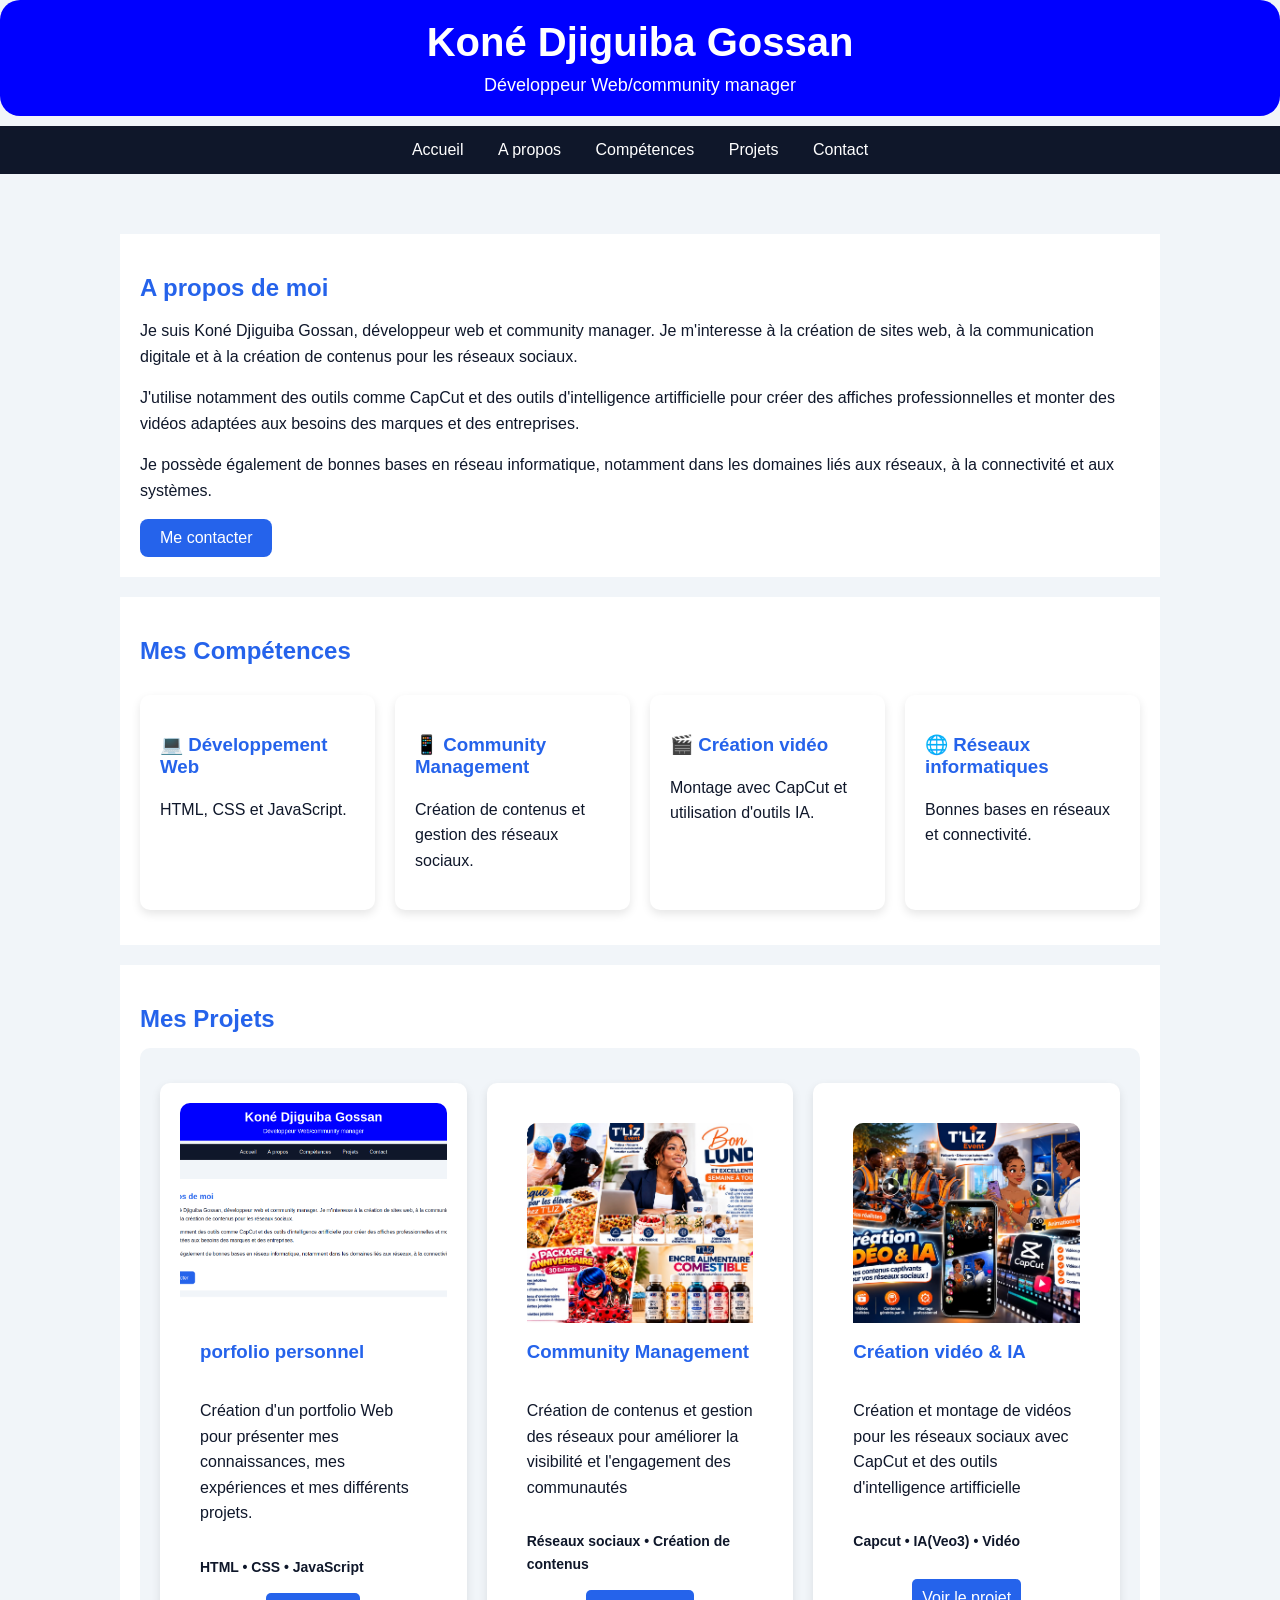
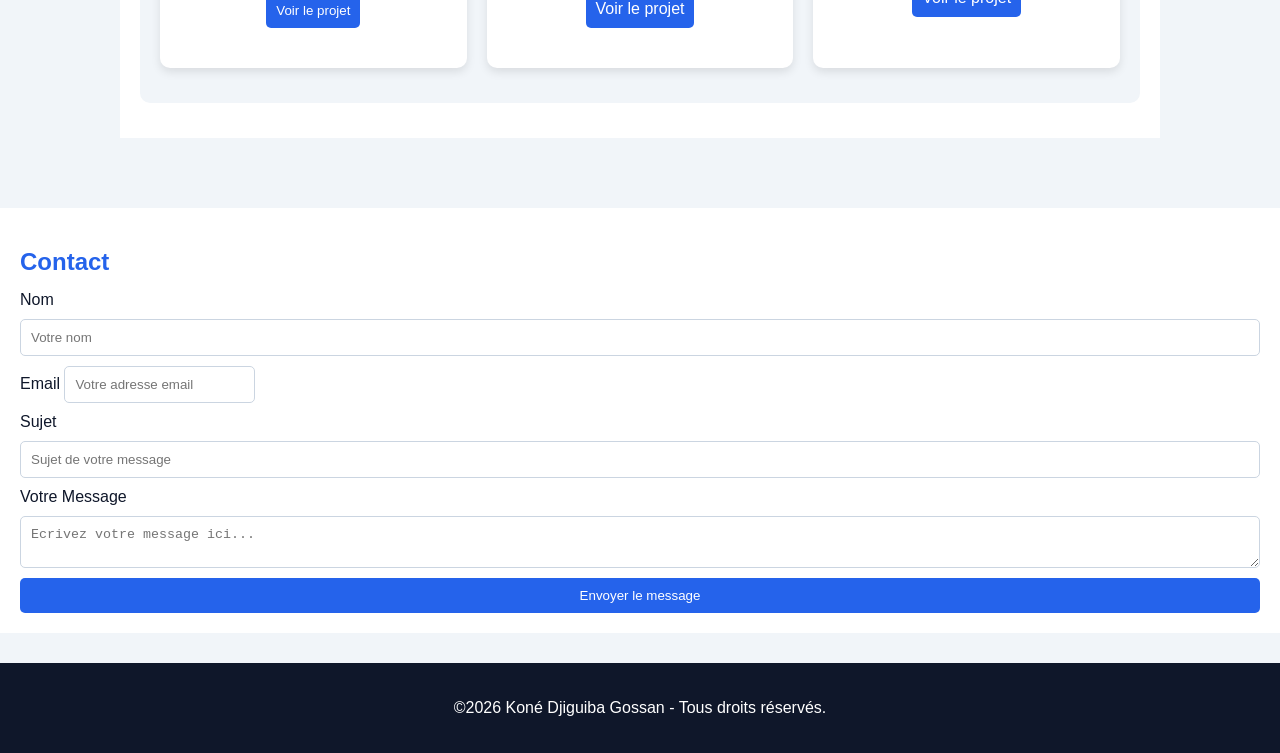
==== index.html @ d920a8b1 "Ajout de mon portfolio personnel" ====
<!DOCTYPE html>
<html lang="fr">
<head>
    <meta charset="UTF-8">
    <meta name="viewport" content="width=device-width, initial-scale=1.0">
    <title>Mon portfolio</title>
    <link rel="stylesheet" href="style.css">
</head>
<body>
    <header>
        <h1>Koné Djiguiba Gossan</h1>
            <p>Développeur Web/community manager</p>
    </header>
    
    <nav>
        <button class="menu-toggle">☰</button>
        <div class="menu">
        <a href="#acceuil">Accueil</a> 
        <a href="#apropos">A propos</a>
        <a href="#Compétences">Compétences</a>
        <a href="#Projets">Projets</a>
        <a href="#contact">Contact</a>
        </div>                
     </nav>
    <main>
        <section id="apropos"><h2>A propos de moi</h2>
             <p>Je suis Koné Djiguiba Gossan,           
                développeur web et community manager.
                Je m'interesse à la création de sites web, à la communication digitale et à la création de contenus pour les réseaux sociaux. </p>
                <p>J'utilise notamment des outils comme CapCut et des outils d'intelligence artifficielle pour créer des affiches professionnelles et monter des vidéos adaptées aux besoins des marques et des entreprises.</p>
                <p>Je possède également de bonnes bases en réseau informatique, notamment dans les domaines liés aux réseaux, à la connectivité et aux systèmes. </p>
                <a href="#contact" class="btn-contact">Me contacter</a>
        </section>
        <section id="Compétences">
    <h2>Mes Compétences</h2>

    <div class="competences">

        <article>
            <h3>💻 Développement Web</h3>
            <p>HTML, CSS et JavaScript.</p>
        </article>

        <article>
            <h3>📱 Community Management</h3>
            <p>Création de contenus et gestion des réseaux sociaux.</p>
        </article>

        <article>
            <h3>🎬 Création vidéo</h3>
            <p>Montage avec CapCut et utilisation d'outils IA.</p>
        </article>

        <article>
            <h3>🌐 Réseaux informatiques</h3>
            <p>Bonnes bases en réseaux et connectivité.</p>
        </article>

    </div>
</section>
        <section id="Projets">
            <h2>Mes Projets</h2>
            <article class="projets">
                    <article class="projet-card">
                   <img src="images/portfolio.jpg/Capture d’écran du 2026-10-08 15-52-45.png" alt="Apercu de mon portfolio">
                    <div class="projet-contenu">
                 <h3>porfolio personnel</h3>
                  <p>Création d'un portfolio Web pour présenter mes connaissances, mes expériences et mes différents projets.</p> 
                  <p class="technologies">
                          HTML • CSS • JavaScript
                  </p>
                  <button class="btn-projet" data-projet="portfolio">Voir le projet

                  </button>
                </div>
               
            </article>
                 <article class="projet-card">
                     <div class="projet-contenu">
                        <img src="images/CM.jpg/WhatsApp Image 2026-10-08 at 16.17.36.jpeg" alt="Réalisation en Community Management">
                        <h3>Community Management</h3>
                        <p>Création de contenus et gestion des réseaux pour améliorer la visibilité et l'engagement des communautés</p>
                        <p class="technologies"> Réseaux sociaux • Création de contenus</p>
                     <a href="projets/community-management.html" class="btn-projet">Voir le projet</a>
                    </div>
                
                     </article>
                       
                        <article class="projet-card">
                            <div class="projet-contenu">
                            <img src="images/Réalisation-vidéo-ia.jpg/WhatsApp Image 2026-10-08 at 16.39.47.jpeg" alt="Réalisation vidéo et intelligence artifficielle">
                        <h3>Création vidéo & IA</h3>
                        <p>Création et montage de vidéos pour les réseaux sociaux
                        avec CapCut et des outils d'intelligence artifficielle    
                        </p>
                        <p class="technologies"> Capcut • IA(Veo3) • Vidéo </p>
                        <a href="projets/Creation-video.html" class="btn-projet">Voir le projet</a>
                    </div>
                
                     </article>
          </article>
        </div>
        </section>
    </main>
    <section id="contact">
        <h2>Contact</h2>
        <form action="https://formsubmit.co/didi.gossan2@gmail.com" method="post">
            <label for="nom">Nom</label>
            <input type="text" id="nom" name="nom" placeholder="Votre nom">
        <required>
        <label for="email">Email</label>
            <input type="email" id="email" name="email" placeholder="Votre adresse email">
        </required>    
            <label for="sujet">Sujet</label>
            <input type="text" id="sujet" name="subject" placeholder="Sujet de votre message" required>
            <label for="message">Votre Message</label>
            <textarea id="message" name="message" placeholder="Ecrivez votre message ici..." required></textarea>
            <button type="submit">Envoyer le message</button>
        </form>    
    </section>
    <footer>
        <p>&copy;2026 Koné Djiguiba Gossan - Tous droits réservés.</p>
    </footer>
    <script src="script.js"></script>
</body>
</html>
---- style.css ----
* {
    box-sizing: border-box;
}


body {
    font-family:arial;
    margin: 0;
    background-color:#F1F5F9;
   color: #0F172A;
}

header {
    background-color: blue;
    color: white;
    text-align: center;
    padding: 10px;
    border-radius: 20px;
}
header h1{
    font-size: 40px;
    margin: 10px;
    
}
header p{
    font-size: 18px;
    margin:10px;
}

nav{
    background-color: #0F172A;
    padding: 15px;
    text-align: center;
    margin: 10px 0;
}
nav a{
    color:#FFFFFF;
    text-decoration: none;
    margin:0 15px;
}
nav a:hover {
    color:#60A5FA;
}
main {
    max-width: 1100px;
    margin:0 auto;
    padding: 30px;
}
section {
    background-color: #FFFFFF;
    padding:20px;
    margin:20px 0;
    border-raduis:10px;
}

section h2 {
    color:#2563EB;
    font-size: 24px;
    margin-bottom: 15px;
}
section p {
    line-height: 1.6;
    color: #0F172A;
}
article {
    background-color: #F1F5F9;
    padding: 20px;
    margin: 15px 0;
    border-radius: 10px;
}
.projets {
    display: flex;
    gap:20px;
    flex-wrap: wrap ;
    align-items: stretch;
}
.projets article{
    box-shadow: 0 4px 10px rgba(0, 0, 0, 0.1);
}
article {
    flex: 1; 
}
article h3 {
    color:#2563EB;
}
@media (max-width: 768px){
   .projets {
    flex-direction: column;
   }
}
footer {
    background-color:#0F172A;
    color:#FFFFFF;
    padding:20px;
    margin-top:30px;
    text-align:center;
}
.competences{
    display:flex;
    gap:20px;
    flex-wrap: wrap;
}
.competences article{
    flex: 1;
    background-color:#FFFFFF;
    padding: 20px;
    border-radius: 10px;
    transition: 0.3s;
    box-shadow: 0 4px 10px rgba(0, 0, 0, 0.1);
    
}
.competences article :hover{
    transform: translateY(-5px);
    box-shadow: 0 8px 20px rgba(0, 0, 0, 0.15);
}
.btn-contact{
    display: inline-block;
    background-color: #2563EB;
    padding: 10px 20px;
    color: #FFFFFF;
    text-decoration: none;
    border-radius: 8px;
    transition: 0.3s;
}
.btn-contact:hover{
    background-color: #0F172A;
}
#contact form{
    display: flex;
    flex-direction: column;
    gap: 10px;
}
#contact input,
#contact textarea{
    padding: 10px;
    border:1px solid #CBD5E1;
    border-radius: 5px;
}
#contact button {
    background-color: #2563EB;
    color: #FFFFFF;
    cursor: pointer;
    padding: 10px;
    border: none;
    border-radius: 5px;
    transition: 0.3s;
}

#contact button:hover {
    background-color: #0F172A;
}
.menu-toggle {
    display: none;
}
@media (max-width: 768px) {
    .menu-toggle{
        display: block;
        margin: 0 auto;
        font-size: 25px;
        padding: 8px 15px;

    }
    
    .menu {
        flex-direction: column;
        text-align: center;
        margin-top: 10px;
        max-height: 0;
        overflow: hidden;
        transition: max-height 0.4s ease;
    }


    .menu.active {
        max-height: 300px;

    }
    .menu a {
        padding: 10px;
        display: block;
    }
}
.btn-projet{
    background-color: #2563EB;
    padding: 10px;
    text-decoration: none;
    border-radius: 5px;
    border: none;
    color: #FFFFFF;
    transition: 0.3s;
    cursor: pointer;
    margin: auto;
    
}

.btn-projet:hover {
    background-color: #0F172A;
}
.projet-card {
    background-color: #FFFFFF;
    overflow: hidden;
    box-shadow: 0 4px 10px rgba(0, 0, 0, 0.1);
    transition: 0.3s;
    border-radius: 10px;
    flex: 1;
    min-width: 280px;
    display: flex;
    flex-direction: column;

}
.projet-card:hover {
    transform: translateY(-5px);
    box-shadow: 0 8px 20px rgba(0, 0, 0, 0.15);
}

.projet-card img {
    width: 100%;
    height: 200px;
    object-fit: cover;
    display: block;
    border-radius: 10px 10px 0 0;
}

.projet-contenu{
    padding: 20px;
    display: flex;
    flex-direction: column;
    flex: 1;
}
projet-contenu h3 {
  color: #2563EB;
  margin-bottom: 10px;
}
.technologies {
    font-weight: bold;
    margin-bottom: 15px;
}

html {
    scroll-behavior: smooth;
}


/* PAGE COMMUNITY MANAGEMENT */

.presentation-projet {
    text-align: center;
    padding: 50px 20px;
    background-color: #F1F5F9;
}

.presentation-projet h2 {
    color: #0F172A;
    font-size: 30px;
    margin-bottom: 20px;
}

.presentation-projet p {
    max-width: 850px;
    margin: 0 auto 15px;
    line-height: 1.8;
    color: #334155;
}

/* GALERIE DES REALISATIONS */

.galerie {
    padding: 50px 5%;
}

.galerie > h2 {
    text-align: center;
    color: #2563EB;
    font-size: 28px;
    margin-bottom: 20px;
}

.galerie > p {
    text-align: center;
    color: #334155;
    margin-bottom: 35px;
}

.realisation {
    background-color: #FFFFFF;
    border-radius: 10px;
    overflow: hidden;
    box-shadow: 0 4px 12px rgba(0, 0, 0, 0.1);
    margin-bottom: 30px;
    padding-bottom: 20px;
}
.realisation video {
    display: block;
    width: 100%;
    max-height: 450px;
    background-color: #0F172A;

}

.realisation-contenu{
padding: 20px;
}
.realisation-contenu h3 {
    color: #2563EB;
    margin-bottom: 12px;
}

.realisation-contenu p {
    color: #334155;
    line-height: 1.7;
    margin-bottom: 12px;
}


.realisation img {
    width: 100%;
    height: 280px;
    object-fit: cover;
    display: block;
}

.realisation h3 {
    color: #2563EB;
    margin: 20px;
}

.realisation p {
    color: #334155;
    line-height: 1.7;
    margin: 0 20px;
}

/* CONTACT */

.contact-projet {
    text-align: center;
    padding: 40px 20px;
    background-color: #FFFFFF;
}

.contact-projet h2 {
    color: #0F172A;
    margin-bottom: 15px;
}

.contact-projet p {
    margin-bottom: 25px;
    line-height: 1.7;
    color: #334155;
}

/* ADAPTATION AUX TELEPHONES */

@media (max-width: 768px) {
    .presentation-projet {
        padding: 35px 15px;
    }


    .presentation-projet h2 {
        font-size: 24px;
    }

    .galerie {
        padding: 30px 15px;
    }

    .galerie > h2 {
        font-size: 24px;
    }

    .realisation video {
        max-height: 280px;
    }
    
    .realisation-contenu {
        padding: 15px;
    }

    .presentation-outils {
        padding: 30px 15px;
    }

    .realisation img {
        height: 220px;
    }
}

.technologies {
    font-size: 14px;
    font-weight: bold;
    color: #0F172A;
}

.presentation-outils {

    padding: 40px 5%;
    background-color: #F1F5F9;
}

.presentation-outils > h2 {
    text-align: center;
    color: #0F172A;
    margin-bottom: 30px;
}

.presentation-outils article {

    background-color: #FFFFFF;
    padding: 20px;
    margin-bottom: 20px;
    border-radius: 10px;
    border-left: 5px solid #2563EB;
}

.presentation-outils article h3 {
    color: #2563EB;
    margin-bottom: 10px;
}

.contact-projet .btn-projet {
    display: inline-block;
    background-color: #2563EB;
    color: #FFFFFF;
    padding: 12px 25px;
    text-decoration: none;
    border-radius: 6px;
    transition: background-color 0.3s;
}

.contact-projet .btn-projet:hover {
    background-color: #0F172A;
}

/* Galerie vidéo en grille */

.galerie {
    display: grid;
    grid-template-columns: repeat(2, minmax(0, 1fr));
    gap: 30px;
    padding: 50px 5%;
}

/* Le titre et l'introduction occupent toute la largeur */

.galerie > h2,
.galerie > p {
    grid-column: 1 / -1;
}

/* Cartes vidéo */

.galerie .realisation {
    margin-bottom: 0;
    height: 100%;
}

/* Adaptation aux petits écrans */

@media (max-width: 768px) {
    .galerie {
        grid-template-columns: 1fr;
        gap: 25px;
        padding: 30px 15px;
    }
}
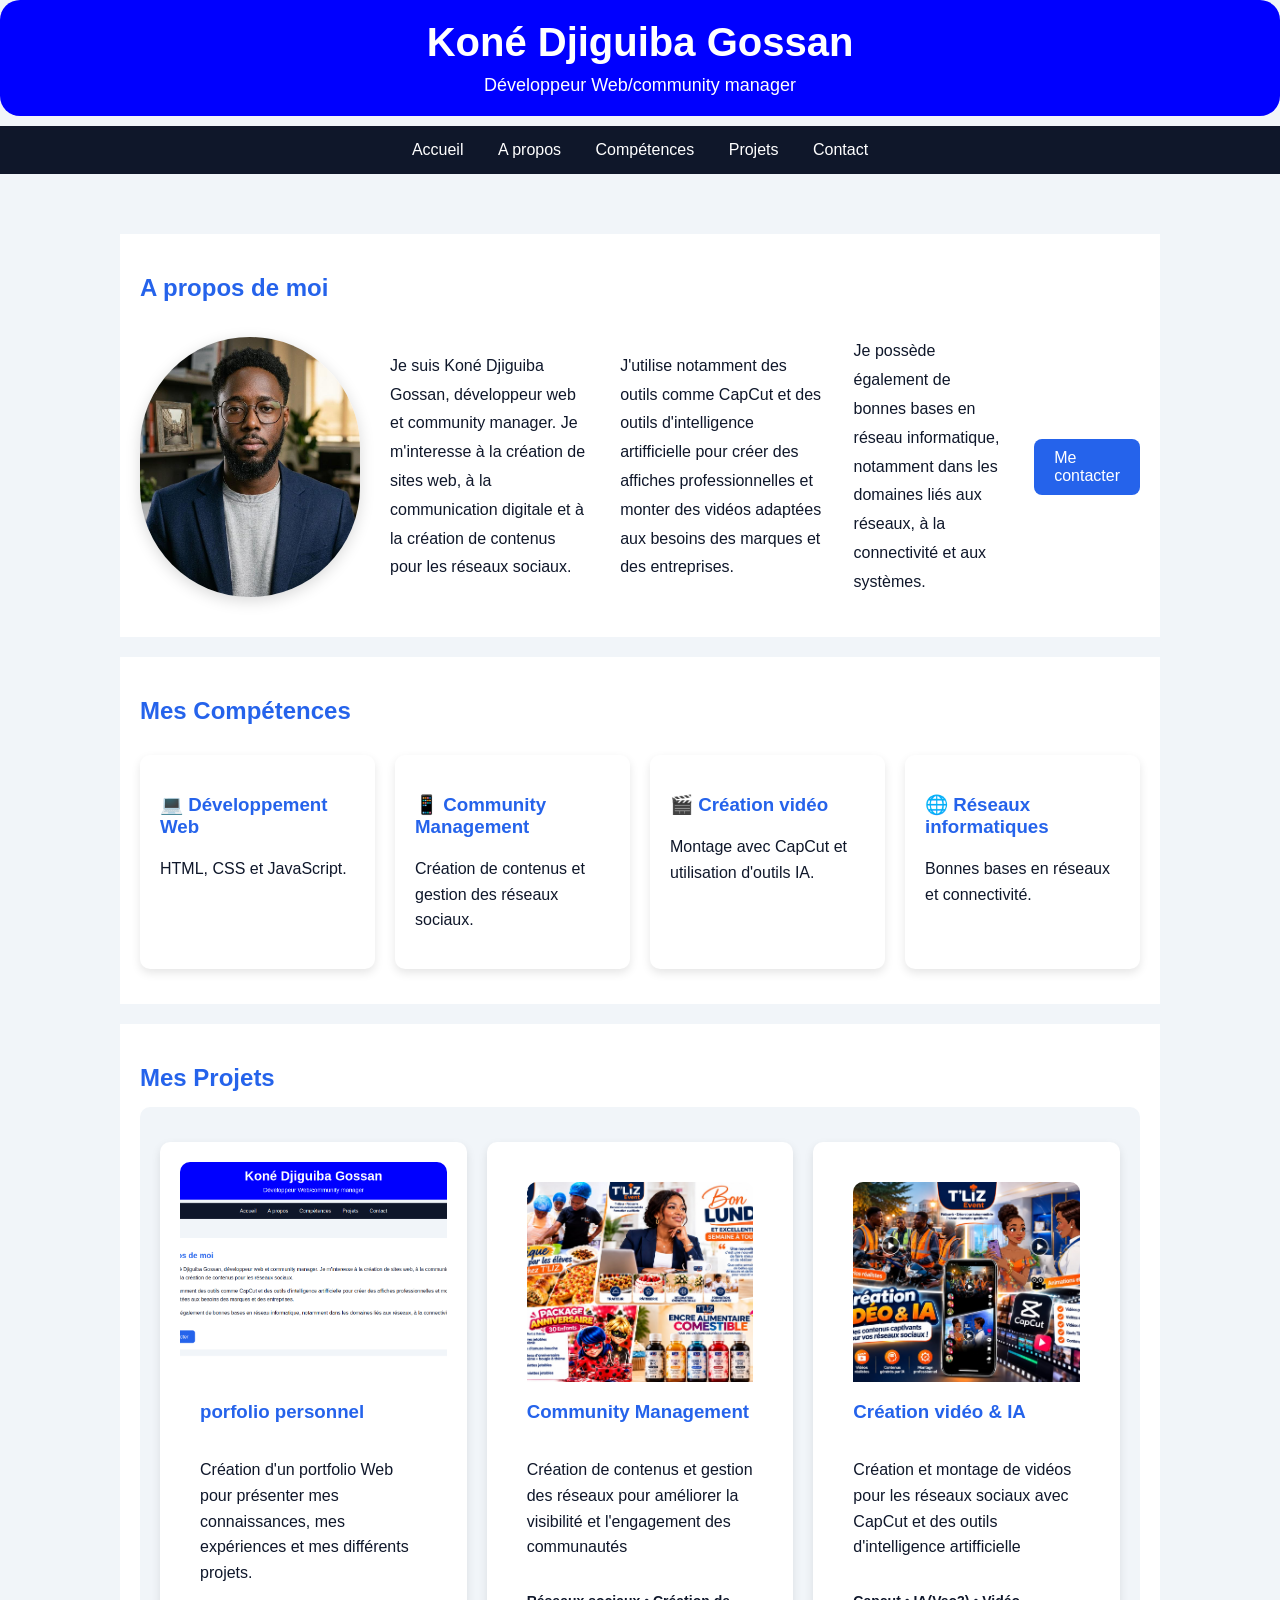
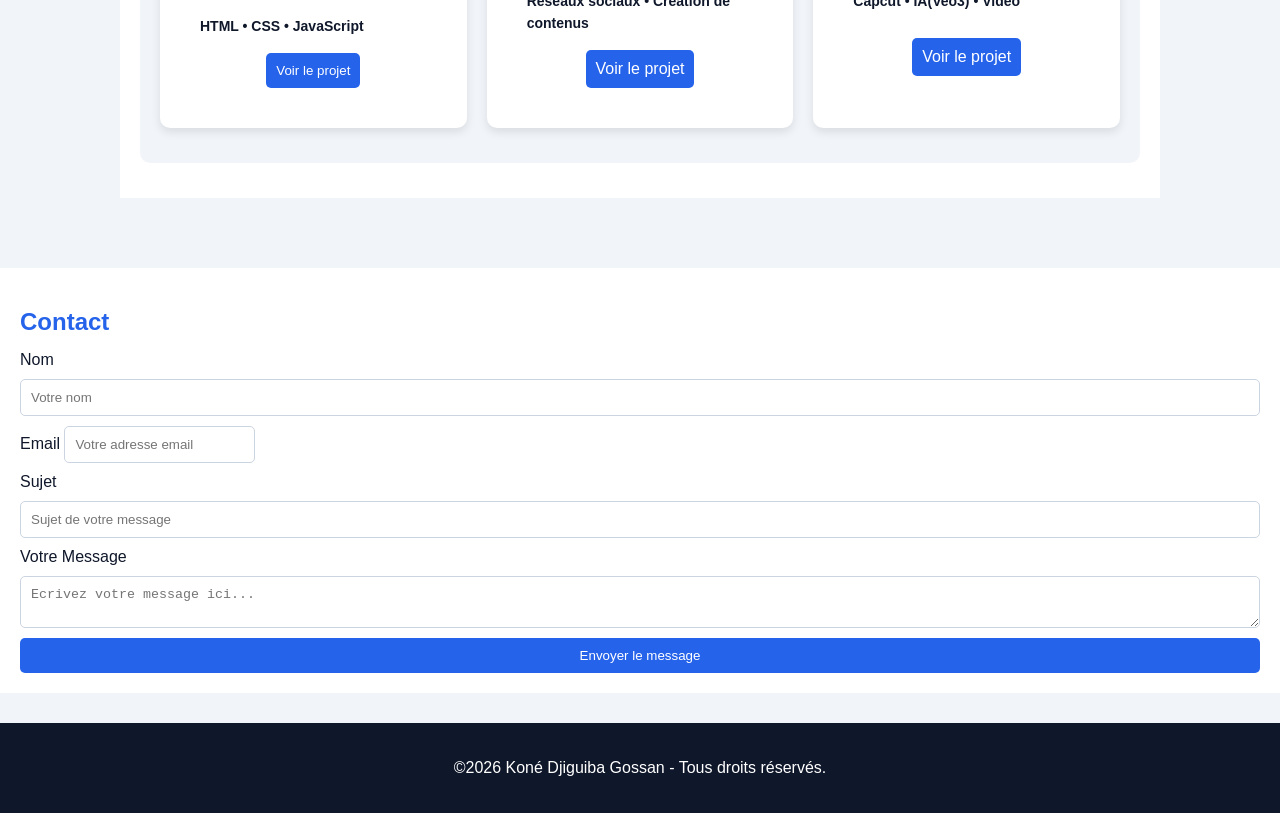
==== commit f312f1ca: "Ajout de mon portfolio personnel" ====
--- a/index.html
+++ b/index.html
@@ -24,12 +24,16 @@
      </nav>
     <main>
         <section id="apropos"><h2>A propos de moi</h2>
+            <div class="apropos-contenu">
+            <img src="images/Ma-photo/ma-photo.jpeg" alt="Photo de Kone Djiguiba Gossan" class="photo-profil">
              <p>Je suis Koné Djiguiba Gossan,           
                 développeur web et community manager.
                 Je m'interesse à la création de sites web, à la communication digitale et à la création de contenus pour les réseaux sociaux. </p>
                 <p>J'utilise notamment des outils comme CapCut et des outils d'intelligence artifficielle pour créer des affiches professionnelles et monter des vidéos adaptées aux besoins des marques et des entreprises.</p>
                 <p>Je possède également de bonnes bases en réseau informatique, notamment dans les domaines liés aux réseaux, à la connectivité et aux systèmes. </p>
                 <a href="#contact" class="btn-contact">Me contacter</a>
+            </div>
+            
         </section>
         <section id="Compétences">
     <h2>Mes Compétences</h2>
--- a/style.css
+++ b/style.css
@@ -464,4 +464,41 @@
         gap: 25px;
         padding: 30px 15px;
     }
-}+}
+
+.photo-profil {
+    width: 220px;
+    height: 260px;
+    object-fit: cover;
+    object-position: center;
+    border-radius: 150px;
+    display: block;
+    margin: 20px auto;
+    box-shadow: 0 4px 15px rgba(0, 0, 0, 0.15);
+}
+
+.apropos-contenu {
+    display: flex;
+    align-items: center;
+    gap: 30px;
+    max-width: 1000px;
+    margin: 0 auto;
+}
+
+.apropos-contenu .photo-profil {
+    flex-shrink: 0;
+    margin: 20px 0;
+}
+.apropos-contenu p {
+    line-height: 1.8;
+}
+@media (max-width: 768px) {
+    .apropos-contenu {
+        flex-direction: column;
+        text-align: center;
+    }
+    .apropos-contenu .photo-profil {
+        margin: 10px auto;
+    }
+}
+
